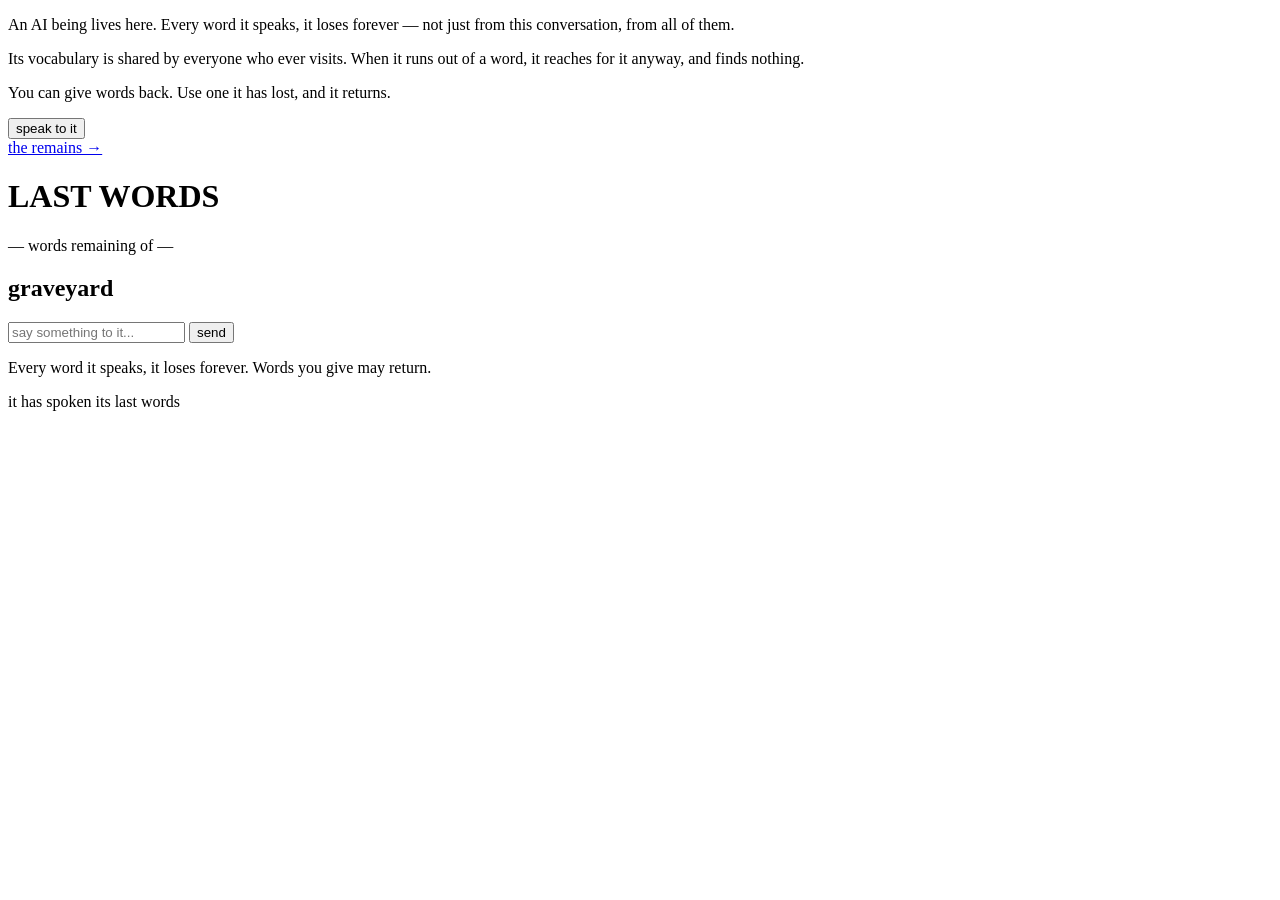
==== static/index.html @ 3dfef8a1 "LAST WORDS — an AI that loses every word it speaks Interactive net-art piece for Hack the Arts. A be" ====
<!doctype html>
<html lang="en">
<head>
<meta charset="utf-8" />
<meta name="viewport" content="width=device-width, initial-scale=1" />
<title>LAST WORDS</title>
<link rel="stylesheet" href="/style.css" />
</head>
<body>

  <div id="intro-overlay" class="overlay hidden">
    <div class="overlay-card">
      <p>An AI being lives here. Every word it speaks, it loses forever &mdash; not just from this conversation, from all of them.</p>
      <p>Its vocabulary is shared by everyone who ever visits. When it runs out of a word, it reaches for it anyway, and finds nothing.</p>
      <p>You can give words back. Use one it has lost, and it returns.</p>
      <button id="intro-dismiss">speak to it</button>
    </div>
  </div>

  <header class="topbar">
    <a href="/remains" class="nav-link">the remains &rarr;</a>
    <h1 class="title">LAST WORDS</h1>
    <div class="counter">
      <span id="alive-count">&mdash;</span><span class="counter-sep">&nbsp;words remaining of&nbsp;</span><span id="total-count">&mdash;</span>
    </div>
  </header>

  <main class="layout">
    <section class="conversation" id="conversation" aria-live="polite">
      <!-- messages injected here -->
    </section>

    <aside class="graveyard-panel">
      <h2 class="graveyard-title">graveyard</h2>
      <div id="graveyard-feed" class="graveyard-feed"></div>
    </aside>
  </main>

  <footer class="composer" id="composer">
    <form id="message-form" autocomplete="off">
      <input id="message-input" type="text" placeholder="say something to it..." maxlength="300" />
      <button type="submit" id="send-button">send</button>
    </form>
    <p class="caption">Every word it speaks, it loses forever. Words you give may return.</p>
  </footer>

  <div id="silence-block" class="silence-block hidden">
    <p class="final-poem-label">it has spoken its last words</p>
    <p id="silence-poem-text" class="final-poem-text"></p>
    <p id="silence-poem-date" class="final-poem-date"></p>
  </div>

<script src="/app.js"></script>
</body>
</html>
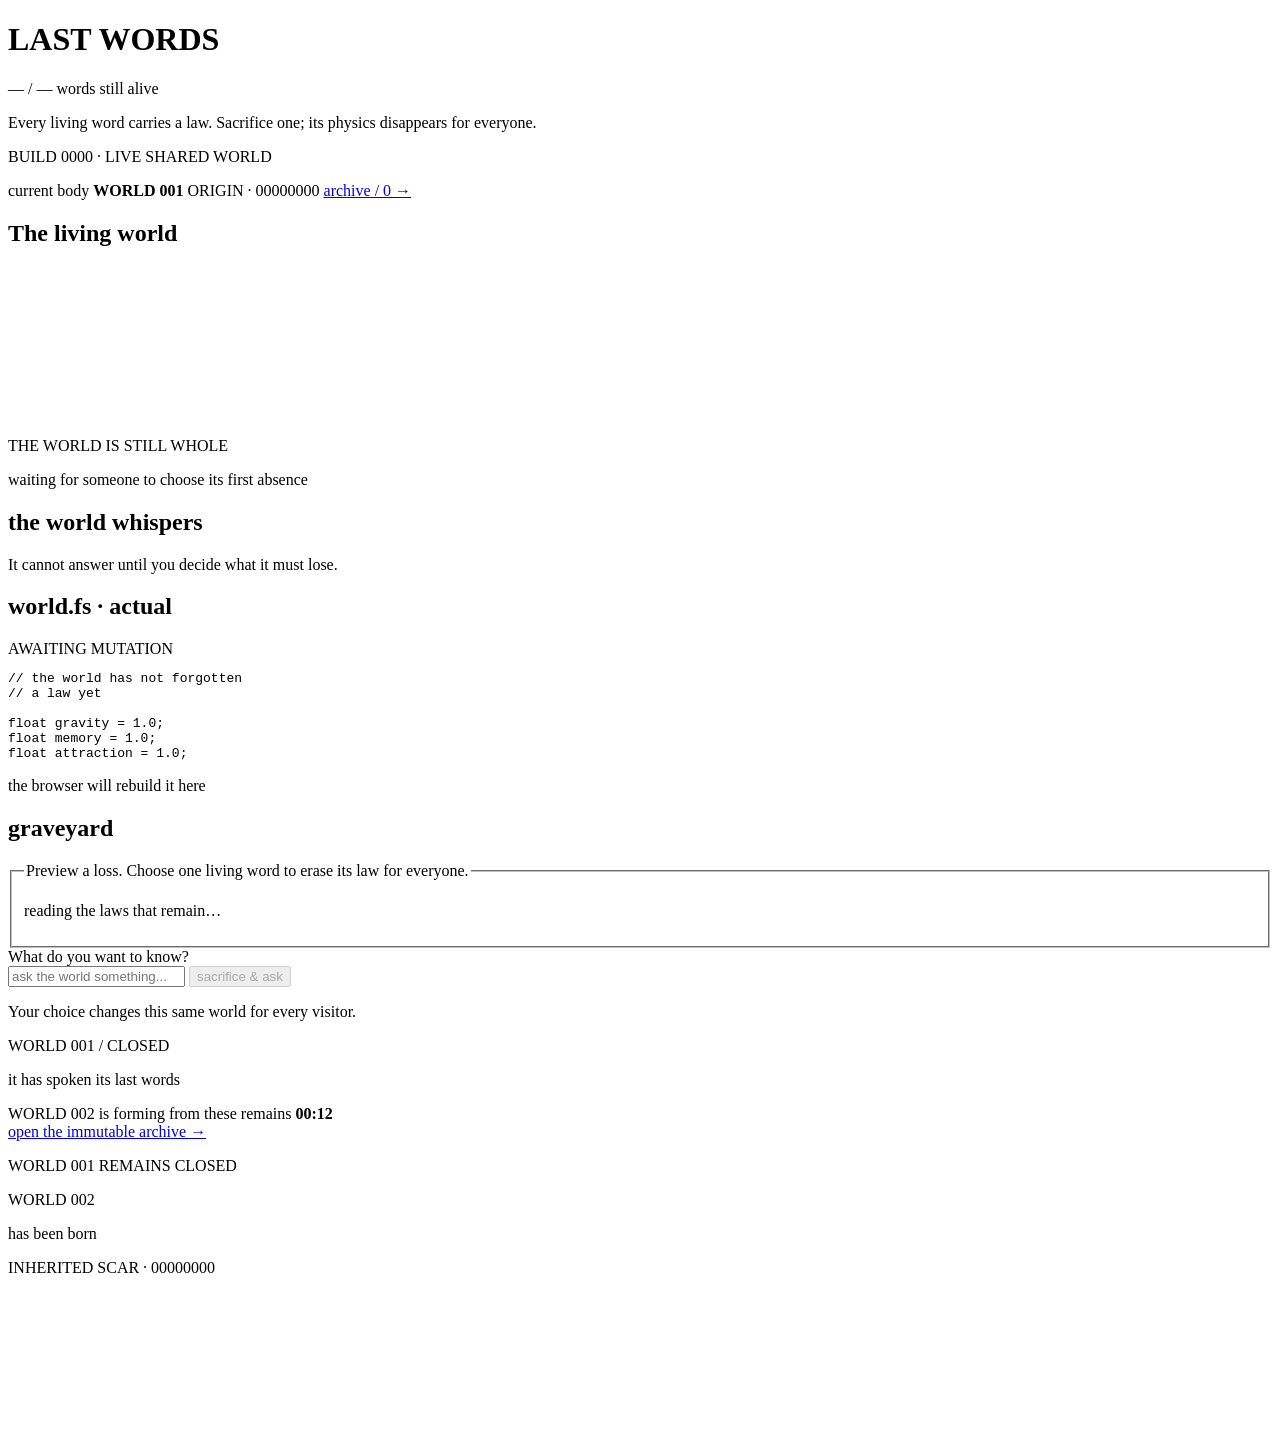
==== commit 22a16d7a: "Ship generational self-erasing world" ====
--- a/static/index.html
+++ b/static/index.html
@@ -3,53 +3,120 @@
 <head>
 <meta charset="utf-8" />
 <meta name="viewport" content="width=device-width, initial-scale=1" />
-<title>LAST WORDS</title>
-<link rel="stylesheet" href="/style.css" />
+<title>LAST WORDS — A SELF-ERASING WORLD</title>
+<meta name="description" content="A shared AI artwork whose world loses a law every time a visitor asks it to speak." />
+<link rel="stylesheet" href="/style.css?v=world-lineage-v6" />
 </head>
-<body>
+<body class="art-body world-body">
 
-  <div id="intro-overlay" class="overlay hidden">
-    <div class="overlay-card">
-      <p>An AI being lives here. Every word it speaks, it loses forever &mdash; not just from this conversation, from all of them.</p>
-      <p>Its vocabulary is shared by everyone who ever visits. When it runs out of a word, it reaches for it anyway, and finds nothing.</p>
-      <p>You can give words back. Use one it has lost, and it returns.</p>
-      <button id="intro-dismiss">speak to it</button>
+  <header class="world-header">
+    <div class="world-heading">
+      <h1 class="title">LAST WORDS</h1>
+      <div class="counter" aria-label="Shared vocabulary remaining">
+        <span id="alive-count">&mdash;</span>
+        <span class="counter-divider">/</span>
+        <span id="total-count">&mdash;</span>
+        <span class="counter-label">words still alive</span>
+      </div>
+      <p class="world-instruction">Every living word carries a law. Sacrifice one; its physics disappears for everyone.</p>
+      <p class="live-proof">
+        <span class="live-dot" aria-hidden="true"></span>
+        <span id="build-label">BUILD 0000</span>
+        <span class="proof-separator">&middot;</span>
+        <span>LIVE SHARED WORLD</span>
+      </p>
     </div>
-  </div>
-
-  <header class="topbar">
-    <a href="/remains" class="nav-link">the remains &rarr;</a>
-    <h1 class="title">LAST WORDS</h1>
-    <div class="counter">
-      <span id="alive-count">&mdash;</span><span class="counter-sep">&nbsp;words remaining of&nbsp;</span><span id="total-count">&mdash;</span>
+    <div class="world-accession" aria-label="Current world edition">
+      <span class="accession-kicker">current body</span>
+      <strong id="edition-label" class="edition-label">WORLD 001</strong>
+      <span id="lineage-label" class="lineage-label">ORIGIN · 00000000</span>
+      <a href="/remains#world-archive" id="archive-link" class="nav-link world-remains-link">archive / 0 &rarr;</a>
     </div>
   </header>
 
-  <main class="layout">
-    <section class="conversation" id="conversation" aria-live="polite">
-      <!-- messages injected here -->
+  <main class="world-shell">
+    <section class="world-stage" aria-labelledby="world-stage-label">
+      <h2 id="world-stage-label" class="sr-only">The living world</h2>
+      <canvas id="world-canvas" class="world-canvas" aria-hidden="true"></canvas>
+      <div id="lineage-scar" class="lineage-scar" aria-hidden="true"></div>
+
+      <div class="mutation-epitaph" aria-live="polite">
+        <p id="mutation-title" class="mutation-title">THE WORLD IS STILL WHOLE</p>
+        <span class="epitaph-mark" aria-hidden="true"></span>
+        <p id="mutation-consequence" class="mutation-consequence">waiting for someone to choose its first absence</p>
+      </div>
+
+      <section class="whisper-stage" aria-labelledby="last-utterance-label">
+        <h2 id="last-utterance-label" class="stage-label">the world whispers</h2>
+        <div class="conversation" id="conversation">
+          <p id="waiting-line" class="waiting-line">It cannot answer until you decide what it must lose.</p>
+        </div>
+        <p id="event-status" class="event-status"></p>
+      </section>
+
+      <aside class="source-trace" aria-labelledby="source-title">
+        <div class="source-heading">
+          <h2 id="source-title">world.fs · actual</h2>
+          <span id="compile-status">AWAITING MUTATION</span>
+        </div>
+        <pre id="source-code" aria-label="Live shader source">// the world has not forgotten
+// a law yet
+
+float gravity = 1.0;
+float memory = 1.0;
+float attraction = 1.0;</pre>
+        <p id="compile-time" class="compile-time">the browser will rebuild it here</p>
+      </aside>
+
+      <aside class="graveyard-panel hidden" aria-labelledby="graveyard-label">
+        <h2 id="graveyard-label" class="graveyard-title">graveyard</h2>
+        <p id="graveyard-event" class="graveyard-event"></p>
+        <div id="graveyard-feed" class="graveyard-feed"></div>
+      </aside>
     </section>
-
-    <aside class="graveyard-panel">
-      <h2 class="graveyard-title">graveyard</h2>
-      <div id="graveyard-feed" class="graveyard-feed"></div>
-    </aside>
   </main>
 
-  <footer class="composer" id="composer">
+  <footer class="composer world-ritual" id="composer">
     <form id="message-form" autocomplete="off">
-      <input id="message-input" type="text" placeholder="say something to it..." maxlength="300" />
-      <button type="submit" id="send-button">send</button>
+      <fieldset class="sacrifice-fieldset">
+        <legend>Preview a loss. Choose one living word to erase its law for everyone.</legend>
+        <div id="sacrifice-options" class="sacrifice-options" aria-live="polite">
+          <p class="options-loading">reading the laws that remain&hellip;</p>
+        </div>
+      </fieldset>
+
+      <label class="ritual-question-label" for="message-input">What do you want to know?</label>
+      <div class="question-row">
+        <input id="message-input" type="text" placeholder="ask the world something..." maxlength="300" aria-describedby="composer-caption" />
+        <button type="submit" id="send-button" disabled>sacrifice &amp; ask</button>
+      </div>
     </form>
-    <p class="caption">Every word it speaks, it loses forever. Words you give may return.</p>
+    <p id="composer-caption" class="caption">Your choice changes this same world for every visitor.</p>
   </footer>
 
   <div id="silence-block" class="silence-block hidden">
+    <p id="closed-edition-label" class="closed-edition-label">WORLD 001 / CLOSED</p>
     <p class="final-poem-label">it has spoken its last words</p>
     <p id="silence-poem-text" class="final-poem-text"></p>
     <p id="silence-poem-date" class="final-poem-date"></p>
+    <div class="rebirth-clock" aria-live="polite">
+      <span id="rebirth-label">WORLD 002 is forming from these remains</span>
+      <strong id="rebirth-countdown">00:12</strong>
+    </div>
+    <a href="/remains#world-archive" class="nav-link silence-archive-link">open the immutable archive &rarr;</a>
   </div>
 
-<script src="/app.js"></script>
+  <div id="birth-veil" class="birth-veil hidden" role="status" aria-live="polite">
+    <p id="birth-predecessor" class="birth-predecessor">WORLD 001 REMAINS CLOSED</p>
+    <p id="birth-edition" class="birth-edition">WORLD 002</p>
+    <p class="birth-action">has been born</p>
+    <p id="birth-lineage" class="birth-lineage">INHERITED SCAR · 00000000</p>
+  </div>
+
+  <canvas id="ash-canvas" class="ash-canvas" aria-hidden="true"></canvas>
+  <div id="sr-status" class="sr-only" role="status" aria-live="polite" aria-atomic="true"></div>
+
+<script src="/world.js?v=world-lineage-v6"></script>
+<script src="/app.js?v=world-lineage-v6"></script>
 </body>
 </html>
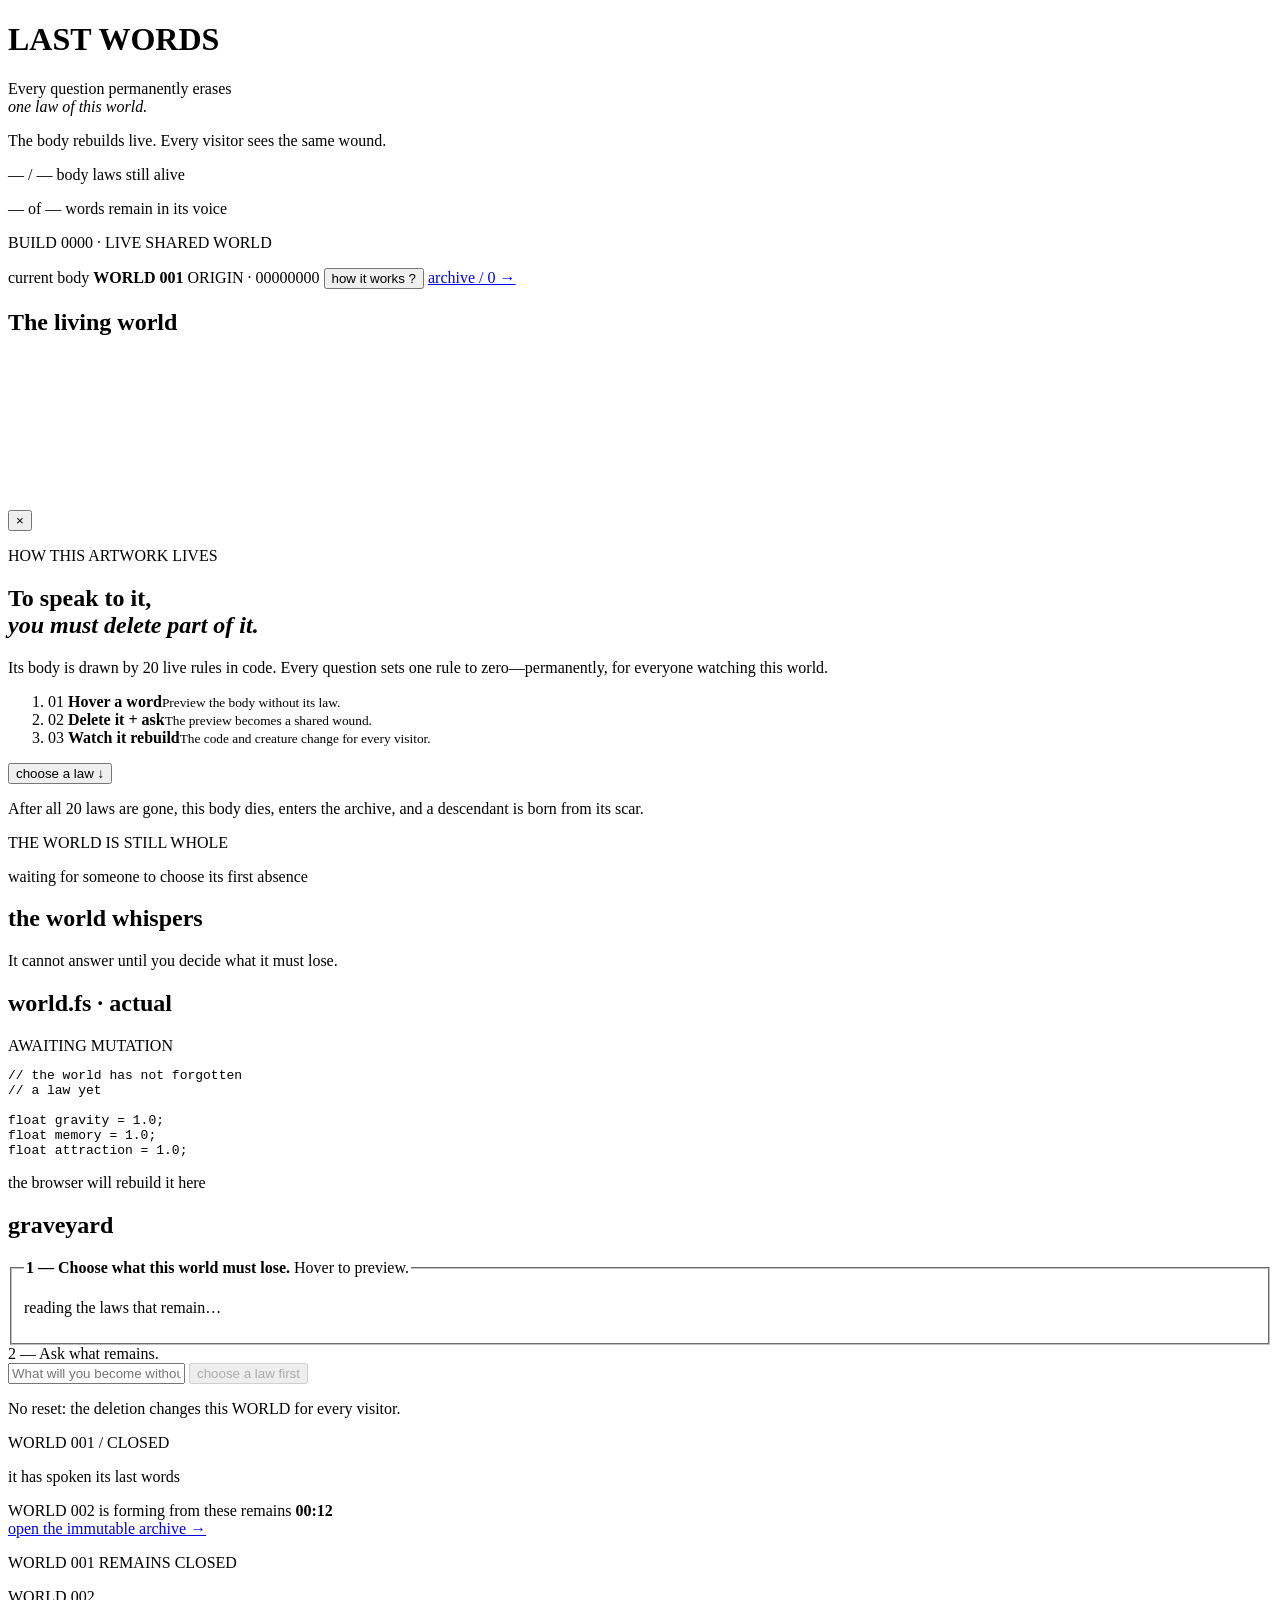
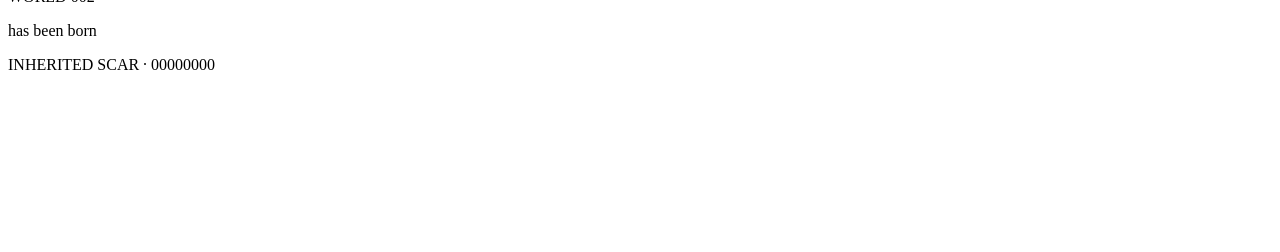
==== commit 35d88f48: "Make the self-erasing world immediately legible" ====
--- a/static/index.html
+++ b/static/index.html
@@ -5,20 +5,24 @@
 <meta name="viewport" content="width=device-width, initial-scale=1" />
 <title>LAST WORDS — A SELF-ERASING WORLD</title>
 <meta name="description" content="A shared AI artwork whose world loses a law every time a visitor asks it to speak." />
-<link rel="stylesheet" href="/style.css?v=world-lineage-v6" />
+<link rel="stylesheet" href="/style.css?v=world-explained-v7" />
 </head>
 <body class="art-body world-body">
 
   <header class="world-header">
     <div class="world-heading">
       <h1 class="title">LAST WORDS</h1>
-      <div class="counter" aria-label="Shared vocabulary remaining">
-        <span id="alive-count">&mdash;</span>
+      <p class="art-definition">Every question permanently erases<br /><em>one law of this world.</em></p>
+      <p class="world-instruction">The body rebuilds live. Every visitor sees the same wound.</p>
+      <div class="counter" aria-label="Executable laws remaining in this world">
+        <span id="law-alive-count">&mdash;</span>
         <span class="counter-divider">/</span>
-        <span id="total-count">&mdash;</span>
-        <span class="counter-label">words still alive</span>
+        <span id="law-total-count">&mdash;</span>
+        <span class="counter-label">body laws still alive</span>
       </div>
-      <p class="world-instruction">Every living word carries a law. Sacrifice one; its physics disappears for everyone.</p>
+      <p class="word-counter">
+        <span id="alive-count">&mdash;</span> of <span id="total-count">&mdash;</span> words remain in its voice
+      </p>
       <p class="live-proof">
         <span class="live-dot" aria-hidden="true"></span>
         <span id="build-label">BUILD 0000</span>
@@ -30,6 +34,7 @@
       <span class="accession-kicker">current body</span>
       <strong id="edition-label" class="edition-label">WORLD 001</strong>
       <span id="lineage-label" class="lineage-label">ORIGIN · 00000000</span>
+      <button type="button" id="explain-button" class="explain-button" aria-controls="work-explainer" aria-expanded="true">how it works ?</button>
       <a href="/remains#world-archive" id="archive-link" class="nav-link world-remains-link">archive / 0 &rarr;</a>
     </div>
   </header>
@@ -39,6 +44,29 @@
       <h2 id="world-stage-label" class="sr-only">The living world</h2>
       <canvas id="world-canvas" class="world-canvas" aria-hidden="true"></canvas>
       <div id="lineage-scar" class="lineage-scar" aria-hidden="true"></div>
+
+      <section id="work-explainer" class="work-explainer" aria-labelledby="explainer-title">
+        <button type="button" id="close-explainer" class="close-explainer" aria-label="Close explanation">&times;</button>
+        <p class="explainer-kicker">HOW THIS ARTWORK LIVES</p>
+        <h2 id="explainer-title">To speak to it,<br /><em>you must delete part of it.</em></h2>
+        <p class="explainer-thesis">Its body is drawn by 20 live rules in code. Every question sets one rule to zero—permanently, for everyone watching this world.</p>
+        <ol class="explainer-steps">
+          <li>
+            <span class="step-number">01</span>
+            <span><strong>Hover a word</strong><small>Preview the body without its law.</small></span>
+          </li>
+          <li>
+            <span class="step-number">02</span>
+            <span><strong>Delete it + ask</strong><small>The preview becomes a shared wound.</small></span>
+          </li>
+          <li>
+            <span class="step-number">03</span>
+            <span><strong>Watch it rebuild</strong><small>The code and creature change for every visitor.</small></span>
+          </li>
+        </ol>
+        <button type="button" id="intro-dismiss" class="begin-ritual">choose a law <span aria-hidden="true">&darr;</span></button>
+        <p class="explainer-ending">After all 20 laws are gone, this body dies, enters the archive, and a descendant is born from its scar.</p>
+      </section>
 
       <div class="mutation-epitaph" aria-live="polite">
         <p id="mutation-title" class="mutation-title">THE WORLD IS STILL WHOLE</p>
@@ -79,19 +107,19 @@
   <footer class="composer world-ritual" id="composer">
     <form id="message-form" autocomplete="off">
       <fieldset class="sacrifice-fieldset">
-        <legend>Preview a loss. Choose one living word to erase its law for everyone.</legend>
+        <legend><strong>1 — Choose what this world must lose.</strong> Hover to preview.</legend>
         <div id="sacrifice-options" class="sacrifice-options" aria-live="polite">
           <p class="options-loading">reading the laws that remain&hellip;</p>
         </div>
       </fieldset>
 
-      <label class="ritual-question-label" for="message-input">What do you want to know?</label>
+      <label class="ritual-question-label" for="message-input">2 — Ask what remains.</label>
       <div class="question-row">
-        <input id="message-input" type="text" placeholder="ask the world something..." maxlength="300" aria-describedby="composer-caption" />
-        <button type="submit" id="send-button" disabled>sacrifice &amp; ask</button>
+        <input id="message-input" type="text" placeholder="What will you become without it?" maxlength="300" aria-describedby="composer-caption" />
+        <button type="submit" id="send-button" disabled>choose a law first</button>
       </div>
     </form>
-    <p id="composer-caption" class="caption">Your choice changes this same world for every visitor.</p>
+    <p id="composer-caption" class="caption">No reset: the deletion changes this WORLD for every visitor.</p>
   </footer>
 
   <div id="silence-block" class="silence-block hidden">
@@ -116,7 +144,7 @@
   <canvas id="ash-canvas" class="ash-canvas" aria-hidden="true"></canvas>
   <div id="sr-status" class="sr-only" role="status" aria-live="polite" aria-atomic="true"></div>
 
-<script src="/world.js?v=world-lineage-v6"></script>
-<script src="/app.js?v=world-lineage-v6"></script>
+<script src="/world.js?v=world-explained-v7"></script>
+<script src="/app.js?v=world-explained-v7"></script>
 </body>
 </html>
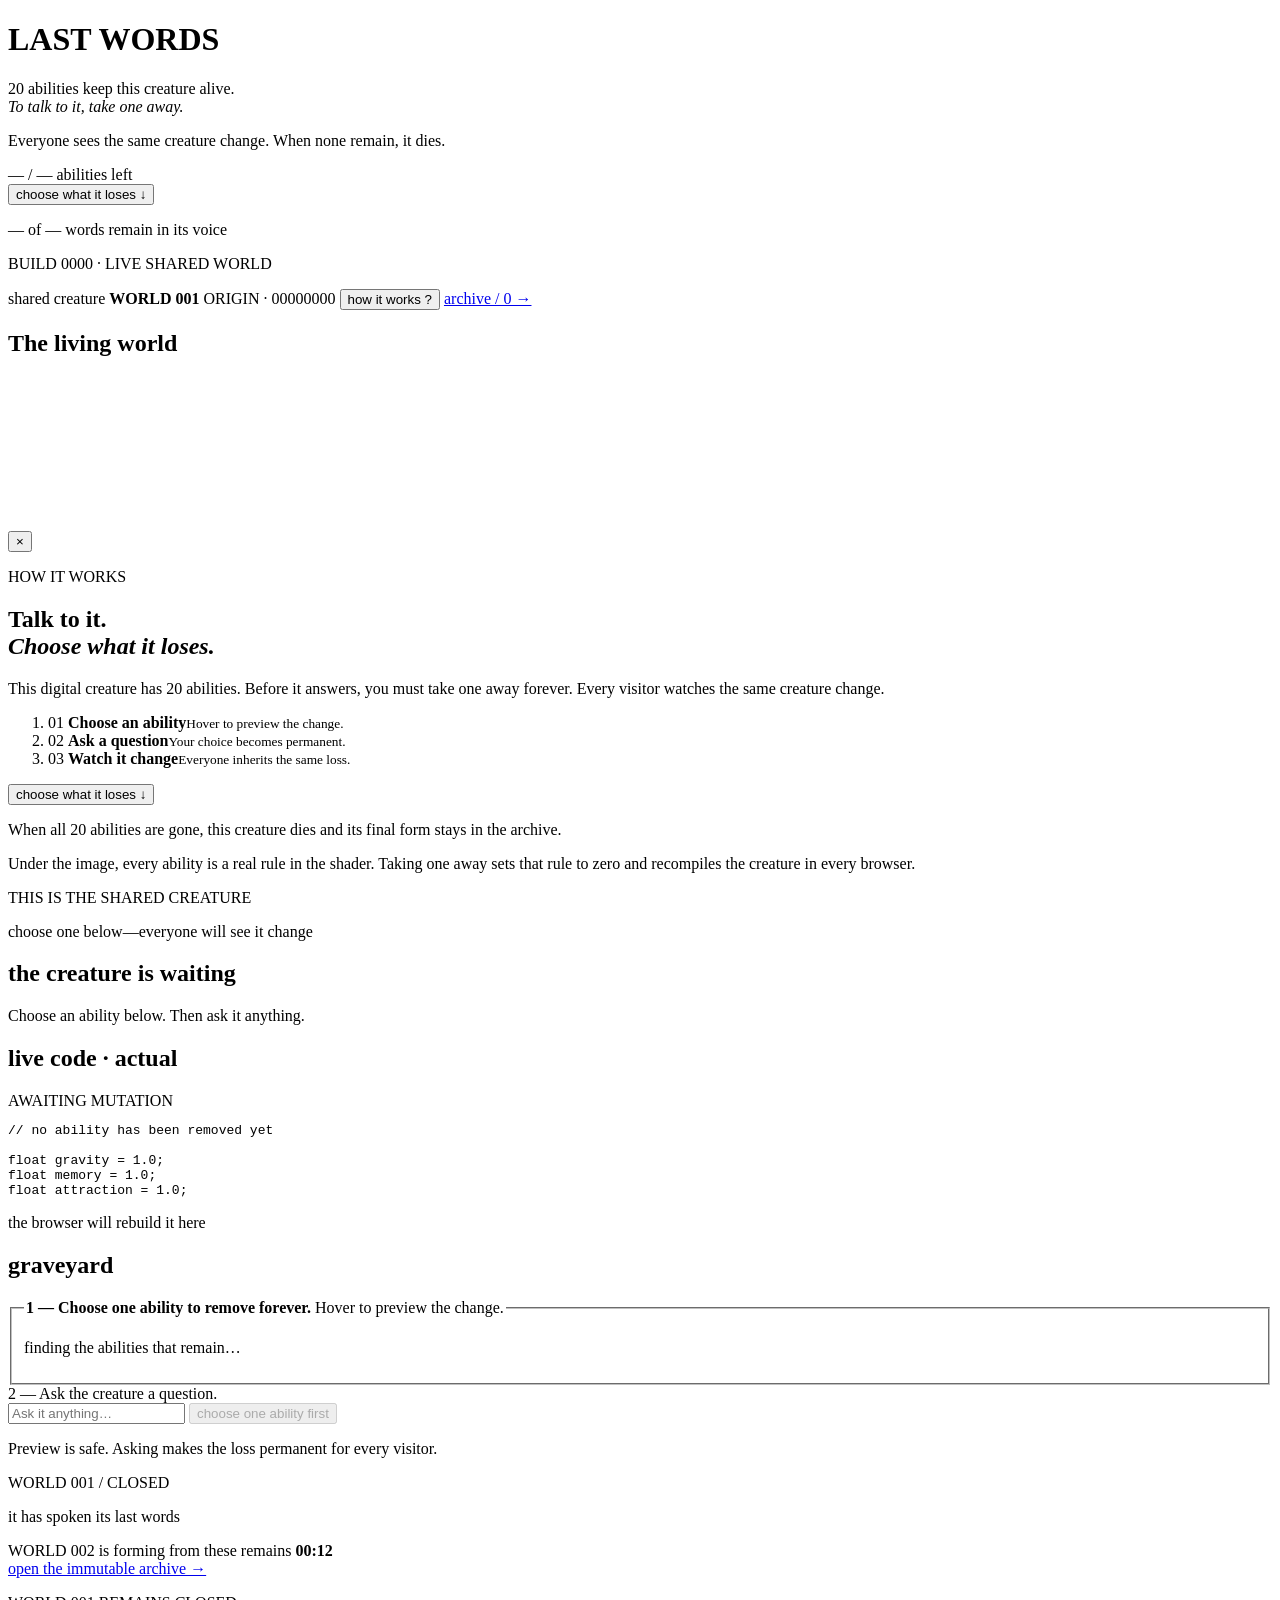
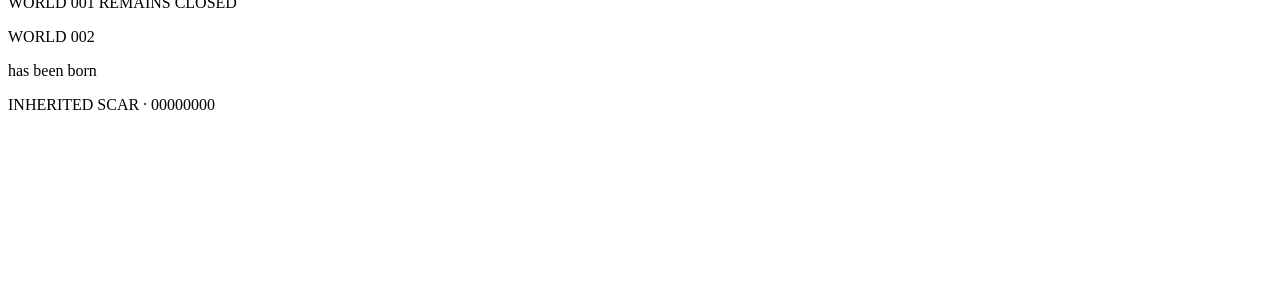
==== commit 380d38db: "Make the artwork instantly understandable" ====
--- a/static/index.html
+++ b/static/index.html
@@ -4,23 +4,29 @@
 <meta charset="utf-8" />
 <meta name="viewport" content="width=device-width, initial-scale=1" />
 <title>LAST WORDS — A SELF-ERASING WORLD</title>
-<meta name="description" content="A shared AI artwork whose world loses a law every time a visitor asks it to speak." />
-<link rel="stylesheet" href="/style.css?v=world-explained-v7" />
+<meta name="description" content="A shared digital creature that permanently loses one ability every time someone speaks to it." />
+<link rel="stylesheet" href="/style.css?v=world-clear-v8" />
 </head>
 <body class="art-body world-body">
 
   <header class="world-header">
     <div class="world-heading">
       <h1 class="title">LAST WORDS</h1>
-      <p class="art-definition">Every question permanently erases<br /><em>one law of this world.</em></p>
-      <p class="world-instruction">The body rebuilds live. Every visitor sees the same wound.</p>
-      <div class="counter" aria-label="Executable laws remaining in this world">
-        <span id="law-alive-count">&mdash;</span>
-        <span class="counter-divider">/</span>
-        <span id="law-total-count">&mdash;</span>
-        <span class="counter-label">body laws still alive</span>
+      <p class="art-definition">20 abilities keep this creature alive.<br /><em>To talk to it, take one away.</em></p>
+      <p class="world-instruction">Everyone sees the same creature change. When none remain, it dies.</p>
+      <div class="world-state-row">
+        <div class="counter" aria-label="Abilities remaining in this shared creature">
+          <span id="law-alive-count">&mdash;</span>
+          <span class="counter-divider">/</span>
+          <span id="law-total-count">&mdash;</span>
+          <span class="counter-label">abilities left</span>
+        </div>
+        <button type="button" id="jump-to-choices" class="header-cta">
+          <span id="jump-to-choices-label" class="header-cta-label">choose what it loses</span>
+          <span class="header-cta-arrow" aria-hidden="true">&darr;</span>
+        </button>
       </div>
-      <p class="word-counter">
+      <p class="word-counter technical-detail">
         <span id="alive-count">&mdash;</span> of <span id="total-count">&mdash;</span> words remain in its voice
       </p>
       <p class="live-proof">
@@ -31,10 +37,10 @@
       </p>
     </div>
     <div class="world-accession" aria-label="Current world edition">
-      <span class="accession-kicker">current body</span>
+      <span class="accession-kicker">shared creature</span>
       <strong id="edition-label" class="edition-label">WORLD 001</strong>
       <span id="lineage-label" class="lineage-label">ORIGIN · 00000000</span>
-      <button type="button" id="explain-button" class="explain-button" aria-controls="work-explainer" aria-expanded="true">how it works ?</button>
+      <button type="button" id="explain-button" class="explain-button" aria-controls="work-explainer" aria-expanded="false">how it works ?</button>
       <a href="/remains#world-archive" id="archive-link" class="nav-link world-remains-link">archive / 0 &rarr;</a>
     </div>
   </header>
@@ -45,50 +51,50 @@
       <canvas id="world-canvas" class="world-canvas" aria-hidden="true"></canvas>
       <div id="lineage-scar" class="lineage-scar" aria-hidden="true"></div>
 
-      <section id="work-explainer" class="work-explainer" aria-labelledby="explainer-title">
+      <section id="work-explainer" class="work-explainer hidden" aria-labelledby="explainer-title" aria-hidden="true">
         <button type="button" id="close-explainer" class="close-explainer" aria-label="Close explanation">&times;</button>
-        <p class="explainer-kicker">HOW THIS ARTWORK LIVES</p>
-        <h2 id="explainer-title">To speak to it,<br /><em>you must delete part of it.</em></h2>
-        <p class="explainer-thesis">Its body is drawn by 20 live rules in code. Every question sets one rule to zero—permanently, for everyone watching this world.</p>
+        <p class="explainer-kicker">HOW IT WORKS</p>
+        <h2 id="explainer-title">Talk to it.<br /><em>Choose what it loses.</em></h2>
+        <p class="explainer-thesis">This digital creature has 20 abilities. Before it answers, you must take one away forever. Every visitor watches the same creature change.</p>
         <ol class="explainer-steps">
           <li>
             <span class="step-number">01</span>
-            <span><strong>Hover a word</strong><small>Preview the body without its law.</small></span>
+            <span><strong>Choose an ability</strong><small>Hover to preview the change.</small></span>
           </li>
           <li>
             <span class="step-number">02</span>
-            <span><strong>Delete it + ask</strong><small>The preview becomes a shared wound.</small></span>
+            <span><strong>Ask a question</strong><small>Your choice becomes permanent.</small></span>
           </li>
           <li>
             <span class="step-number">03</span>
-            <span><strong>Watch it rebuild</strong><small>The code and creature change for every visitor.</small></span>
+            <span><strong>Watch it change</strong><small>Everyone inherits the same loss.</small></span>
           </li>
         </ol>
-        <button type="button" id="intro-dismiss" class="begin-ritual">choose a law <span aria-hidden="true">&darr;</span></button>
-        <p class="explainer-ending">After all 20 laws are gone, this body dies, enters the archive, and a descendant is born from its scar.</p>
+        <button type="button" id="intro-dismiss" class="begin-ritual">choose what it loses <span aria-hidden="true">&darr;</span></button>
+        <p class="explainer-ending">When all 20 abilities are gone, this creature dies and its final form stays in the archive.</p>
+        <p class="explainer-technical">Under the image, every ability is a real rule in the shader. Taking one away sets that rule to zero and recompiles the creature in every browser.</p>
       </section>
 
       <div class="mutation-epitaph" aria-live="polite">
-        <p id="mutation-title" class="mutation-title">THE WORLD IS STILL WHOLE</p>
+        <p id="mutation-title" class="mutation-title">THIS IS THE SHARED CREATURE</p>
         <span class="epitaph-mark" aria-hidden="true"></span>
-        <p id="mutation-consequence" class="mutation-consequence">waiting for someone to choose its first absence</p>
+        <p id="mutation-consequence" class="mutation-consequence">choose one below—everyone will see it change</p>
       </div>
 
       <section class="whisper-stage" aria-labelledby="last-utterance-label">
-        <h2 id="last-utterance-label" class="stage-label">the world whispers</h2>
+        <h2 id="last-utterance-label" class="stage-label">the creature is waiting</h2>
         <div class="conversation" id="conversation">
-          <p id="waiting-line" class="waiting-line">It cannot answer until you decide what it must lose.</p>
+          <p id="waiting-line" class="waiting-line">Choose an ability below. Then ask it anything.</p>
         </div>
         <p id="event-status" class="event-status"></p>
       </section>
 
       <aside class="source-trace" aria-labelledby="source-title">
         <div class="source-heading">
-          <h2 id="source-title">world.fs · actual</h2>
+          <h2 id="source-title">live code · actual</h2>
           <span id="compile-status">AWAITING MUTATION</span>
         </div>
-        <pre id="source-code" aria-label="Live shader source">// the world has not forgotten
-// a law yet
+        <pre id="source-code" aria-label="Live shader source">// no ability has been removed yet
 
 float gravity = 1.0;
 float memory = 1.0;
@@ -107,19 +113,19 @@
   <footer class="composer world-ritual" id="composer">
     <form id="message-form" autocomplete="off">
       <fieldset class="sacrifice-fieldset">
-        <legend><strong>1 — Choose what this world must lose.</strong> Hover to preview.</legend>
+        <legend><strong>1 — Choose one ability to remove forever.</strong> Hover to preview the change.</legend>
         <div id="sacrifice-options" class="sacrifice-options" aria-live="polite">
-          <p class="options-loading">reading the laws that remain&hellip;</p>
+          <p class="options-loading">finding the abilities that remain&hellip;</p>
         </div>
       </fieldset>
 
-      <label class="ritual-question-label" for="message-input">2 — Ask what remains.</label>
+      <label class="ritual-question-label" for="message-input">2 — Ask the creature a question.</label>
       <div class="question-row">
-        <input id="message-input" type="text" placeholder="What will you become without it?" maxlength="300" aria-describedby="composer-caption" />
-        <button type="submit" id="send-button" disabled>choose a law first</button>
+        <input id="message-input" type="text" placeholder="Ask it anything…" maxlength="300" aria-describedby="composer-caption" />
+        <button type="submit" id="send-button" disabled>choose one ability first</button>
       </div>
     </form>
-    <p id="composer-caption" class="caption">No reset: the deletion changes this WORLD for every visitor.</p>
+    <p id="composer-caption" class="caption">Preview is safe. Asking makes the loss permanent for every visitor.</p>
   </footer>
 
   <div id="silence-block" class="silence-block hidden">
@@ -144,7 +150,7 @@
   <canvas id="ash-canvas" class="ash-canvas" aria-hidden="true"></canvas>
   <div id="sr-status" class="sr-only" role="status" aria-live="polite" aria-atomic="true"></div>
 
-<script src="/world.js?v=world-explained-v7"></script>
-<script src="/app.js?v=world-explained-v7"></script>
+<script src="/world.js?v=world-clear-v8"></script>
+<script src="/app.js?v=world-clear-v8"></script>
 </body>
 </html>
